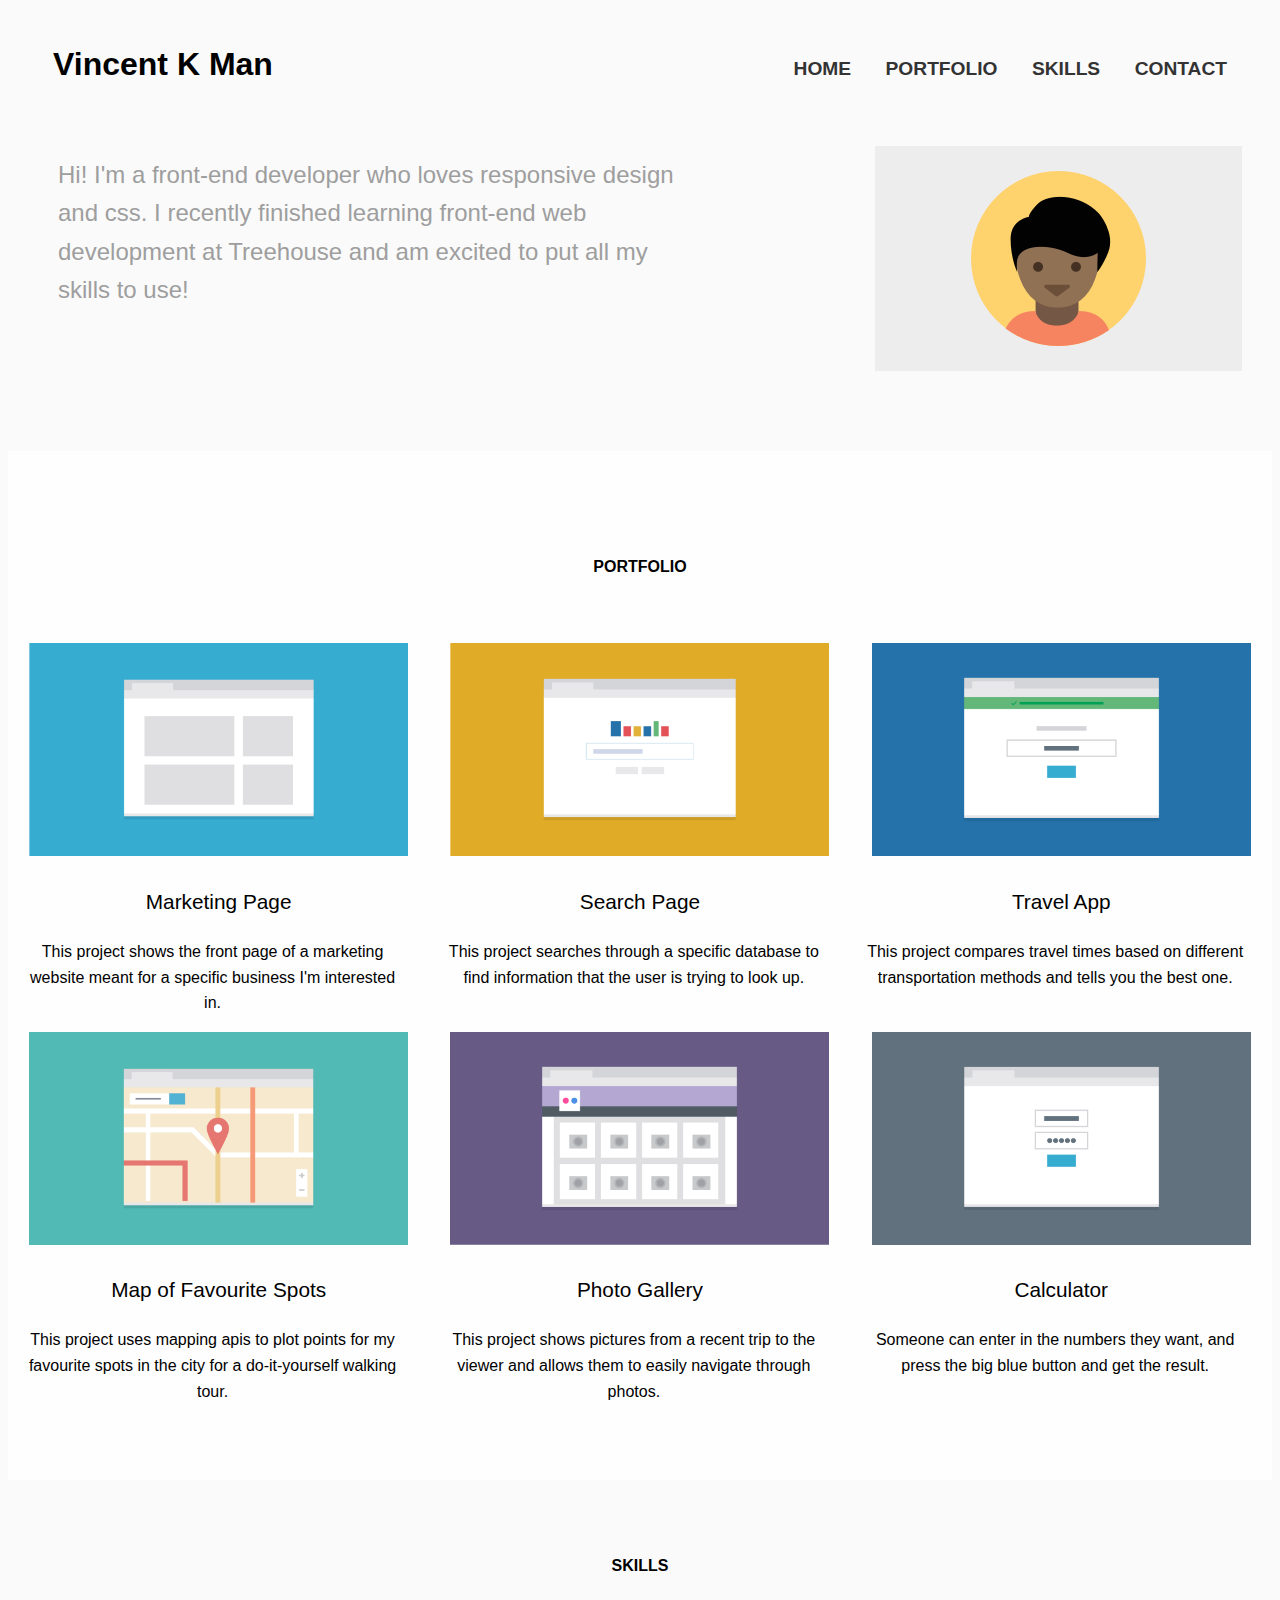
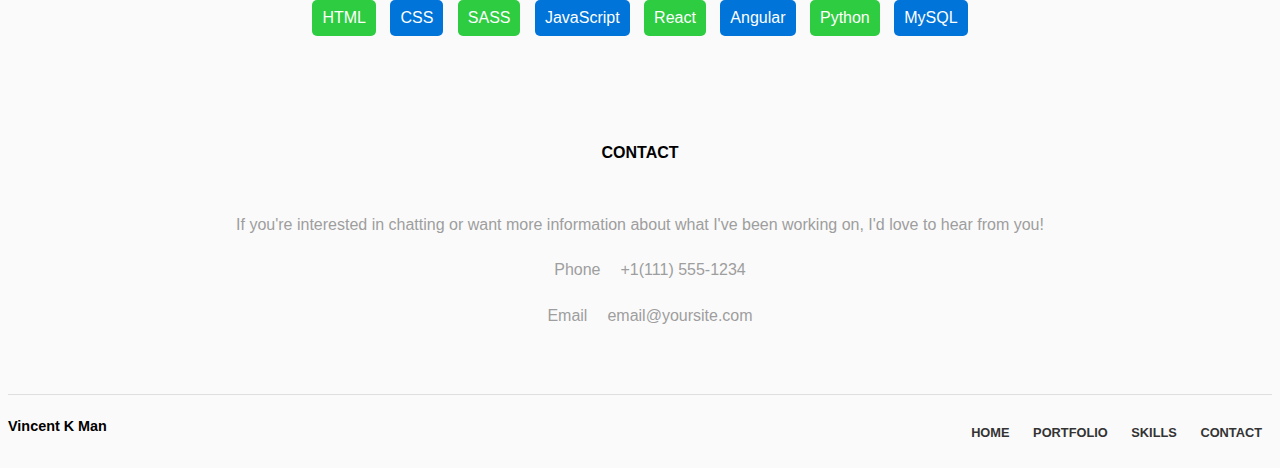
==== Project 2 - Mobile-first Responsive Layout/index.html @ 392c2dca "Project 2" ====
<!DOCTYPE html>
<html lang="en" dir="ltr">
  <head>
    <meta charset="utf-8">
    <title>Vincent K Man Portfolio</title>
    <meta name="viewport" content="width=device-width, initial-scale=1.0">
    <link rel="stylesheet" href="css/style.css">
    <link href="https://fonts.googleapis.com/css?family=Muli%7CRoboto:400,300,500,700,900"
    rel="stylesheet">
    <link href="https://fonts.googleapis.com/css?family=Righteous" rel="stylesheet">
    <link rel="stylesheet" href="css/normalize.css">
  </head>
  <body>
    <header id="top">
      <div class="clearfix">
        <h1>Vincent K Man</h1>
        <nav class="top-nav nav">
          <ul>
            <li><a href="#top">HOME</a></li>
            <li><a href="#portfolio">PORTFOLIO</a></li>
            <li><a href="#skills">SKILLS</a></li>
            <li><a href="#contact">CONTACT</a></li>
          </ul>
        </nav>
      </div>
      <section class="intro clearfix">
        <img src="img/responsive-layout-profile.png" alt="responsive-layout-profile" />
        <p>Hi! I'm a front-end developer who loves responsive design and css. I recently finished learning front-end web development at Treehouse and am excited to put all my skills to use!</p>
      </section>
    </header>
    <main>
      <section id="portfolio">
      <h2>PORTFOLIO</h2>
      <div class="portfolio-row">
        <div class="portfolio-col">
          <img src="img/portfolio-1.png" alt="Marketing Page" />
          <h3>Marketing Page</h3>
          <p>This project shows the front page of a marketing website meant for a specific business I'm interested in.</p>
        </div>
        <div class="portfolio-col">
          <img src="img/portfolio-2.png" alt="Search Page" />
          <h3>Search Page</h3>
          <p>This project searches through a specific database to find information that the user is trying to look up.</p>
        </div>
        <div class="portfolio-col">
          <img src="img/portfolio-3.png" alt="Travel App" />
          <h3>Travel App</h3>
          <p>This project compares travel times based on different transportation methods and tells you the best one.</p>
        </div>
        <div class="portfolio-col">
          <img src="img/portfolio-4.png" alt="Map of Favourite Spots" />
          <h3>Map of Favourite Spots</h3>
          <p>This project uses mapping apis to plot points for my favourite spots in the city for a do-it-yourself walking tour.</p>
        </div>
        <div class="portfolio-col">
          <img src="img/portfolio-5.png" alt="Photo Gallery" />
          <h3>Photo Gallery</h3>
          <p>This project shows pictures from a recent trip to the viewer and allows them to easily navigate through photos.</p>
        </div>
        <div class="portfolio-col">
          <img src="img/portfolio-6.png" alt="Calculator" />
          <h3>Calculator</h3>
          <p>Someone can enter in the numbers they want, and press the big blue button and get the result.</p>
        </div>
        </section>
      </div>
    </div>
    <section id="skills">
      <h2>SKILLS</h2>
      <ul>
        <li>HTML</li>
        <li>CSS</li>
        <li>SASS</li>
        <li>JavaScript</li>
        <li>React</li>
        <li>Angular</li>
        <li>Python</li>
        <li>MySQL</li>
      </ul>
    </section>
    <section id="contact">
      <h2>CONTACT</h2>
      <div class="contact-items">
        <ul>
          <li>If you're interested in chatting or want more information about what I've been working on, I'd love to hear from you!</li>
          <li><span>Phone</span><strong><a href="tel:+1-111-555-1234">+1(111) 555-1234</a></strong></li>
          <li><span>Email</span><strong><a href="mailto:example@email.com">email@yoursite.com</a></strong></li>
        </ul>
      </div>
    </section>
  </main>
    <footer>
      <h2>Vincent K Man</h2>
      <span><a href="#top" class="back-to-top">BACK TO TOP</a></span>
      <nav class="bottom-nav nav">
        <ul>
          <li><a href="#top">HOME</a></li>
          <li><a href="#portfolio">PORTFOLIO</a></li>
          <li><a href="#skills">SKILLS</a></li>
          <li><a href="#contact">CONTACT</a></li>
        </ul>
      </nav>
    </footer>
  </body>
</html>
---- Project 2 - Mobile-first Responsive Layout/css/style.css ----
/* Global Layout Set-up */

* {
  box-sizing: border-box;
}

body {
  font-family: 'Open Sans', sans-serif;
  text-align: center;
  line-height: 1.6;
  background-color: #fafafa;
}

img {
  max-width: 90%;
  transition:  all .6s;
}

img:hover {
  transform: scale(1.2) rotate(-5deg);
}

/* Link Styles */

a {
  text-decoration: none;
  color: #333333;
}

a:hover {
  color: #999999;
}

/* Section Styles */

h2 {
  font-size: 1em;
  font-weight: 700;
}

h3 {
  font-size: 1.3em;
  font-weight: 400;
}

/* Section Styles: Navigation */

#top h1 {
  font-size: 2em;
}

.top-nav ul {
  padding: 0;
}

#top h1,
.top-nav li a {
  display: block;
  padding: 10px 15px;
}

.top-nav a {
  font-size: 1.2em;
  font-weight: 700;
}

.top-nav ul {
  padding-top: 25px;
}

.top-nav li {
  background-color: white;
  margin-bottom: 5px;
}

.nav ul {
  list-style-type: none;
}

.nav a,
.back-to-top {
  transition: all .5s;
}

.nav a:hover {
  color: #999999;
}

/* Section Styles: Introduction */

.intro img {
  margin-top: 10px;
  max-width: 60%;
}

.intro p {
  font-size: 1.4em;
  font-weight: 300;
  color: #9e9e9e;
  padding: 10px 0;
}

/* Section Styles: Portfolio */

#portfolio {
  background-color: #FEFEFE;
  text-align: center;
}

#portfolio h2 {
  padding-top: 70px;
  padding-bottom: 50px;
}

#portfolio p {
  font-size: 1em;
  font-weight: 200;
  max-width: 90%;
  margin-left: 15px;
}

.portfolio-row {
  padding-bottom: 60px;
}

/* Section Styles: Skills */

#skills h2 {
  padding-top: 60px;
}

#skills ul {
  padding: 0;
}

#skills li {
  border-radius: 5px;
  display: inline-block;
  background: #0074D9;
  color: #FEFEFE;
  padding: 5px 10px;
  margin: 5px;
}

  #skills li:nth-child(odd) {
  background: #2ECC40;
}

/* Section Styles: Contact */

#contact {
  font-weight: 100;
  padding: 20px 0 30px 0;
  border-bottom: 1px solid #dedede;
}

#contact h2 {
  padding: 50px 0 30px 0;
}

#contact ul {
  list-style-type: none;
  padding: 0;
}

.contact-items li {
  color: #9e9e9e;
  padding-bottom: 20px;
}

.contact-items li span {
  margin: 0 20px;
}

.contact-items li span,
.contact-items li a {
  color: #9e9e9e;
}

/* Section Styles: Footer */

footer h2 {
  float: left;
  font-size: .9em;
  margin: 20px 0 30px 0;
}

.back-to-top {
  float: right;
  font-size: .8em;
  font-weight: 700;
  padding-top: 20px;
}

.bottom-nav {
  float: right;
}

.bottom-nav {
  display: none;
}

/* Float clearfix */

.clearfix::after {
  content: " ";
  display: table;
  clear: both;
}

/* Styles for tablet screens */
@media screen and (min-width: 768px) {

  nav {
    margin-top: -40px;
  }

  .top-nav {
    margin-right: 30px;
  }

  .top-nav li {
    display: inline-block;
    background-color: #fafafa;
  }

  .intro p {
    text-align: left;
    margin-left: 50px;
    max-width: 50%;
    font-size: 1.5em;
  }

  .intro img {
    margin: 0 30px;
    padding-bottom: 50px;
  }

  .intro img,
  .bottom-nav  {
    float: right;
  }

  #portfolio {
    padding-top: 20px;
  }

  .portfolio-row {
    display: flex;
		flex-wrap: wrap;
  }

  .portfolio-col {
		width: 50%;
	}

  .back-to-top {
    display: none;
  }

  .bottom-nav {
    display: block;
    font-size: .8em;
    font-weight: 700;
    padding-top: 50px;
  }

  .bottom-nav li {
    display: inline;
    padding: 15px 10px;
  }
}

/* Styles for Desktop screens */
@media screen and (min-width: 1024px) {

  #top h1 {
    float: left;
    margin-left: 30px;
  }

  nav {
    margin-top: -5px;
  }

  .top-nav {
    float: right;
  }

  .intro img {
    padding-bottom: 80px;
  }

  #portfolio {
    padding-top: 20px;
  }

  .portfolio-row {
    flex-direction: row;
    flex-wrap: wrap;
  }

  .portfolio-col {
    width: 33.33%;
  }

  .bottom-nav {
    padding-top: 20px;
  }
}
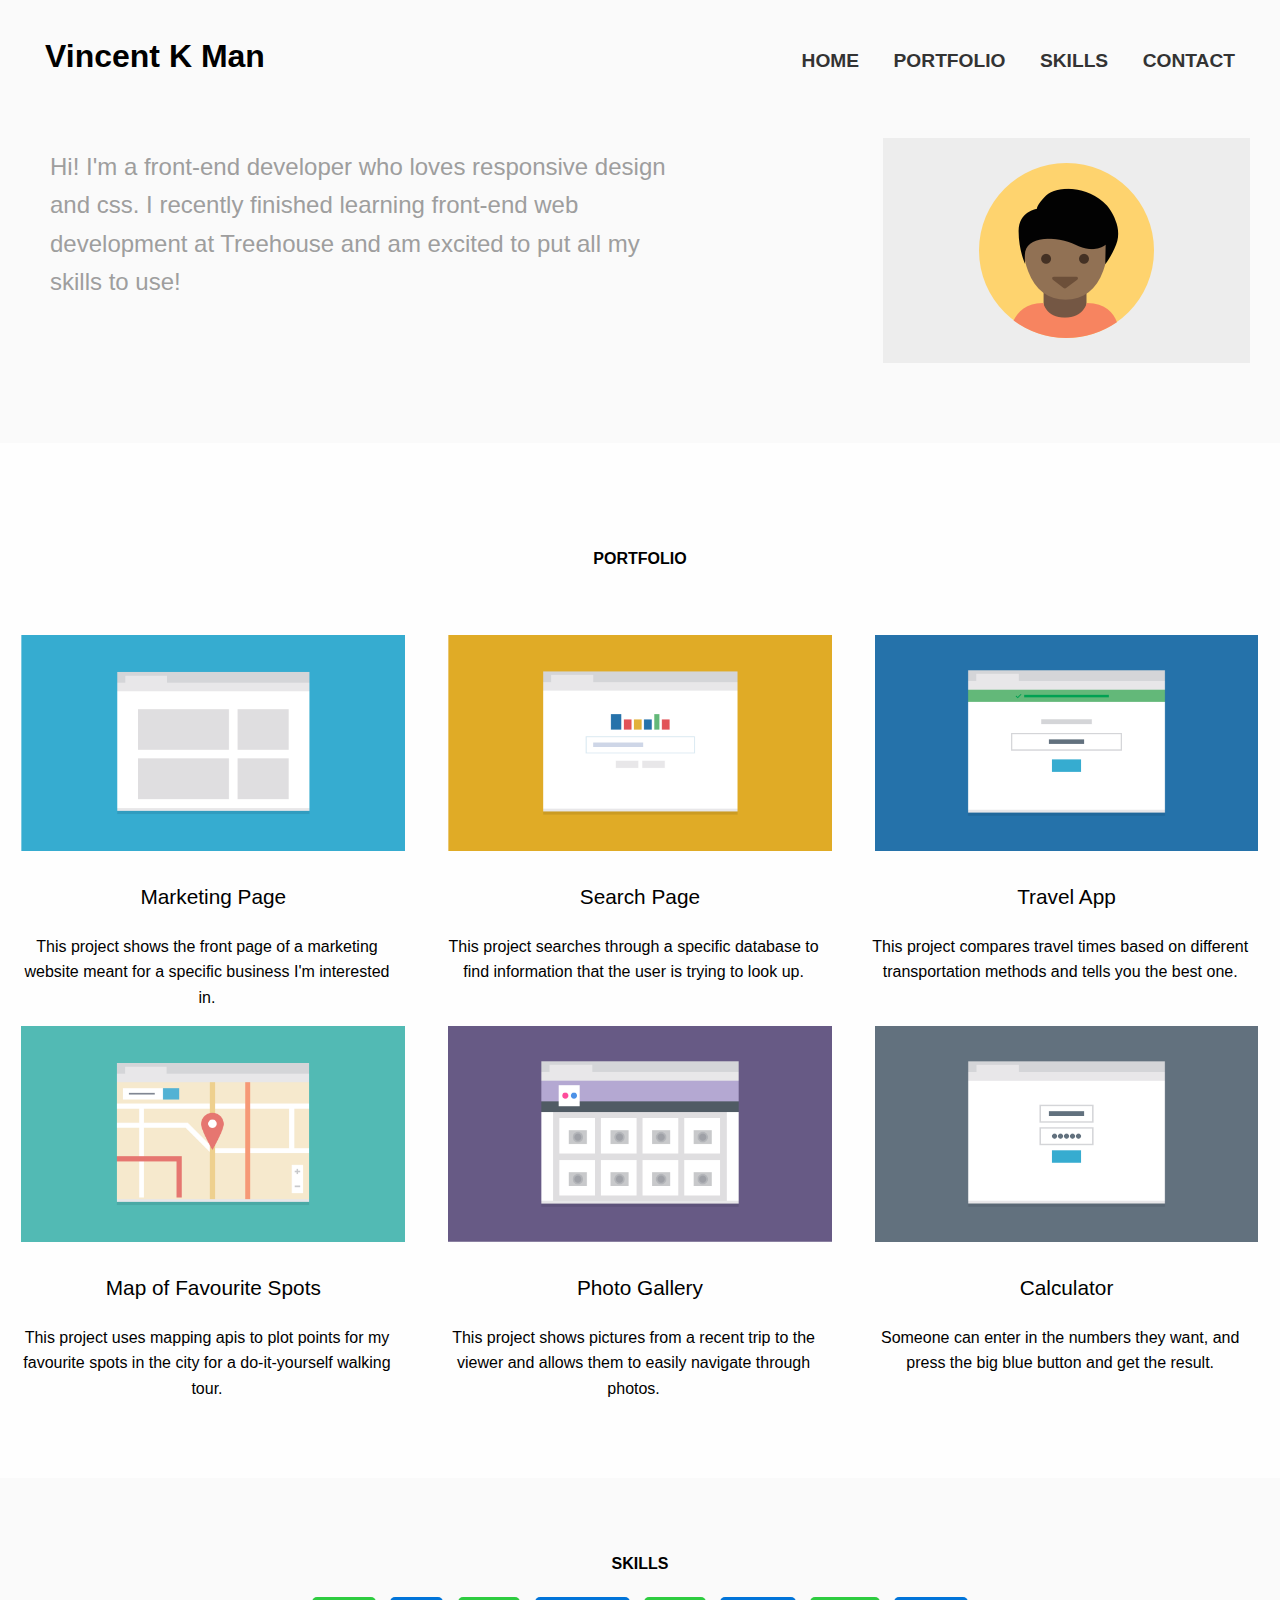
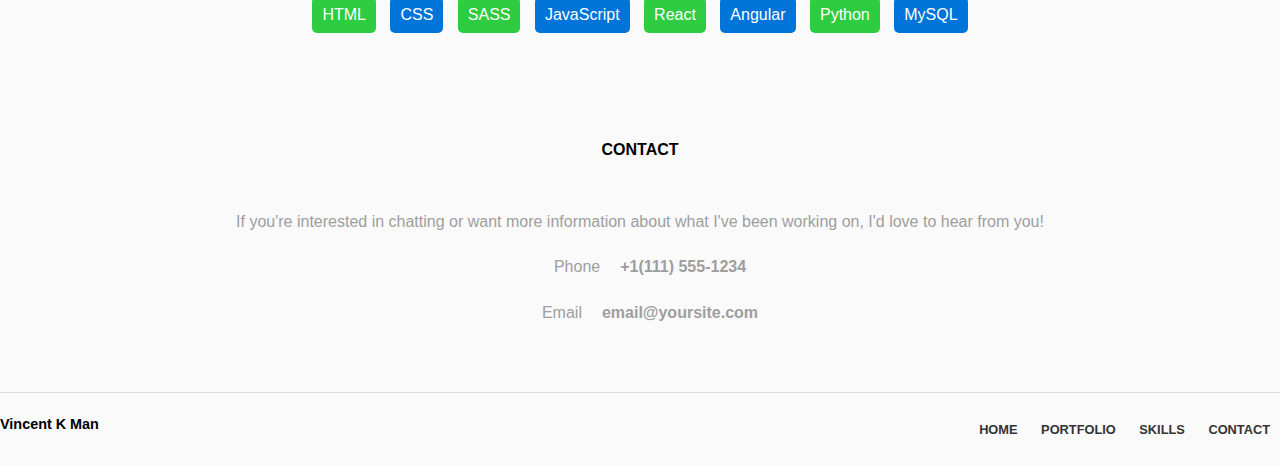
==== commit 8a62906c: "Project 2 - Mobile-first Responsive Layout" ====
--- a/Project 2 - Mobile-first Responsive Layout/index.html
+++ b/Project 2 - Mobile-first Responsive Layout/index.html
@@ -23,13 +23,13 @@
           </ul>
         </nav>
       </div>
-      <section class="intro clearfix">
+      <div class="intro clearfix">
         <img src="img/responsive-layout-profile.png" alt="responsive-layout-profile" />
         <p>Hi! I'm a front-end developer who loves responsive design and css. I recently finished learning front-end web development at Treehouse and am excited to put all my skills to use!</p>
-      </section>
+      </div>
     </header>
     <main>
-      <section id="portfolio">
+      <div id="portfolio">
       <h2>PORTFOLIO</h2>
       <div class="portfolio-row">
         <div class="portfolio-col">
@@ -62,23 +62,22 @@
           <h3>Calculator</h3>
           <p>Someone can enter in the numbers they want, and press the big blue button and get the result.</p>
         </div>
-        </section>
       </div>
     </div>
-    <section id="skills">
-      <h2>SKILLS</h2>
-      <ul>
-        <li>HTML</li>
-        <li>CSS</li>
-        <li>SASS</li>
-        <li>JavaScript</li>
-        <li>React</li>
-        <li>Angular</li>
-        <li>Python</li>
-        <li>MySQL</li>
-      </ul>
-    </section>
-    <section id="contact">
+  <div id="skills">
+    <h2>SKILLS</h2>
+    <ul>
+      <li>HTML</li>
+      <li>CSS</li>
+      <li>SASS</li>
+      <li>JavaScript</li>
+      <li>React</li>
+      <li>Angular</li>
+      <li>Python</li>
+      <li>MySQL</li>
+    </ul>
+    </div>
+    <div id="contact">
       <h2>CONTACT</h2>
       <div class="contact-items">
         <ul>
@@ -87,7 +86,7 @@
           <li><span>Email</span><strong><a href="mailto:example@email.com">email@yoursite.com</a></strong></li>
         </ul>
       </div>
-    </section>
+    </div>
   </main>
     <footer>
       <h2>Vincent K Man</h2>
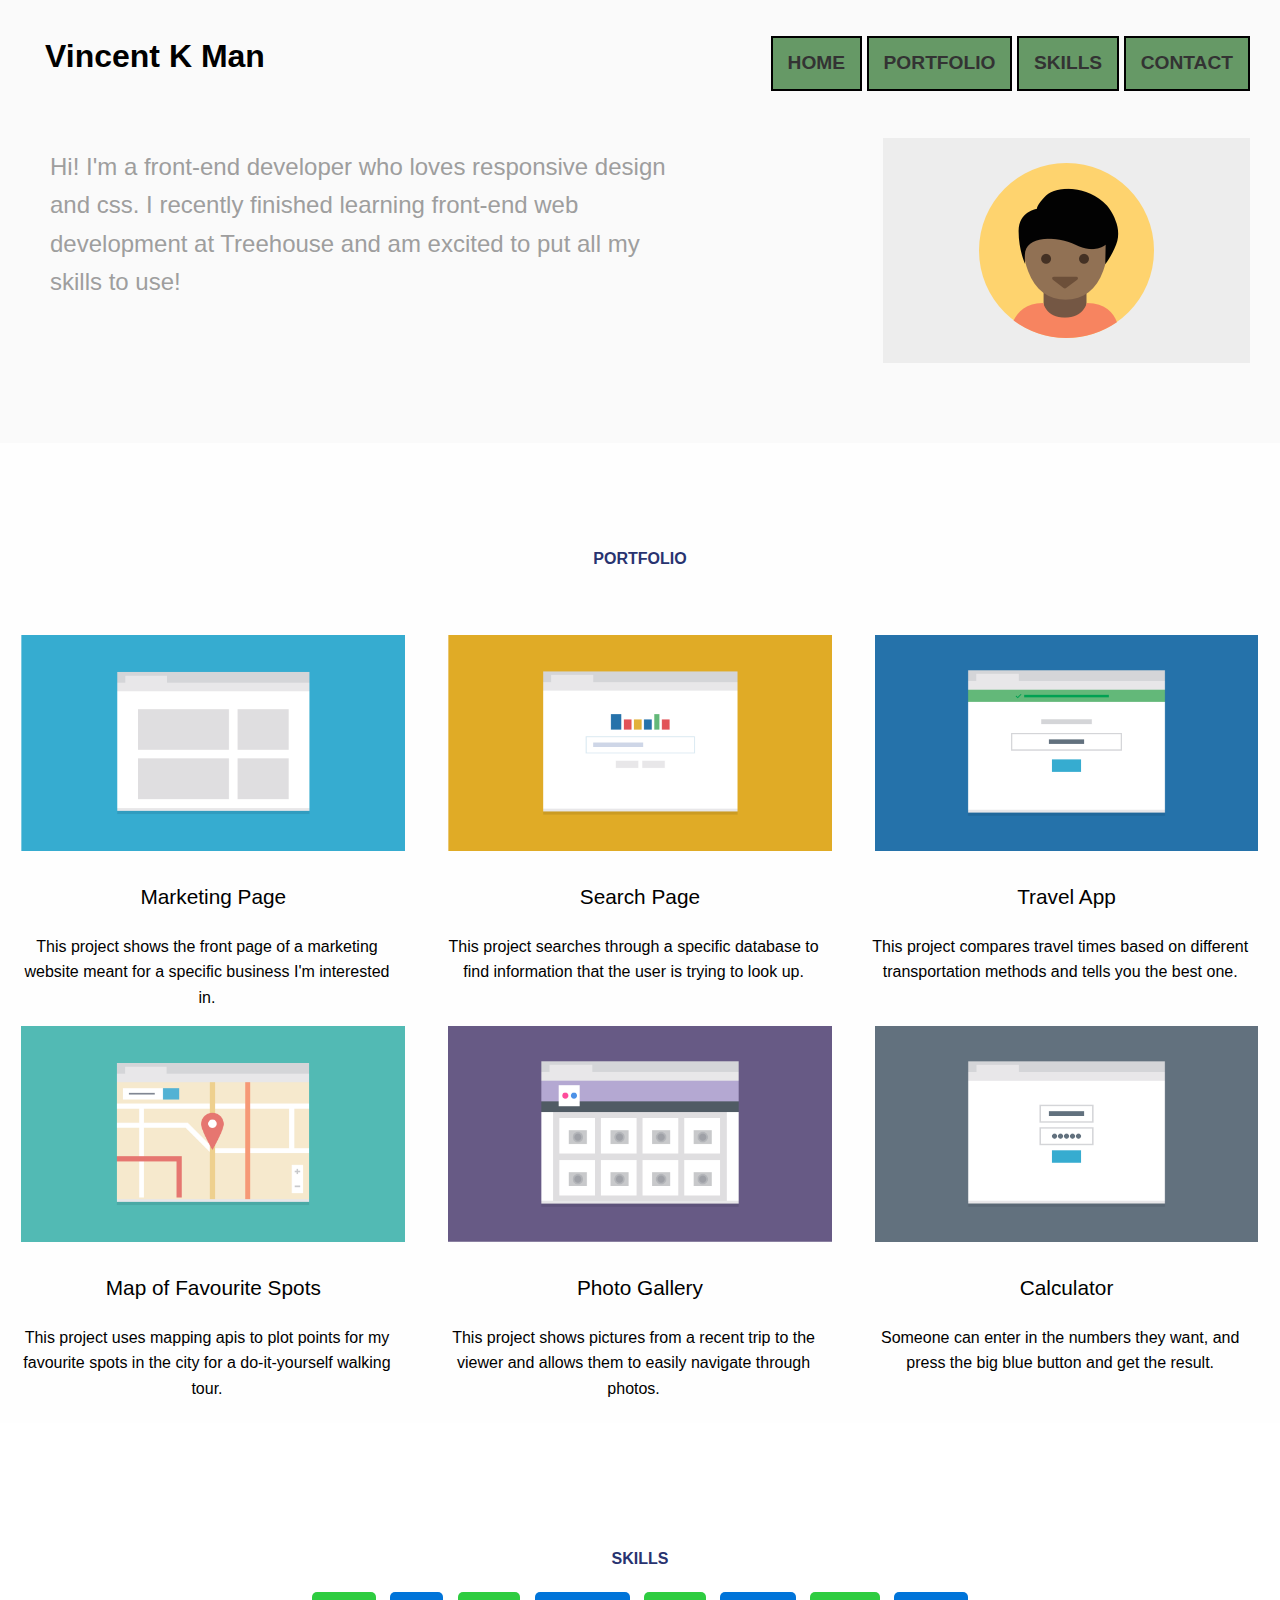
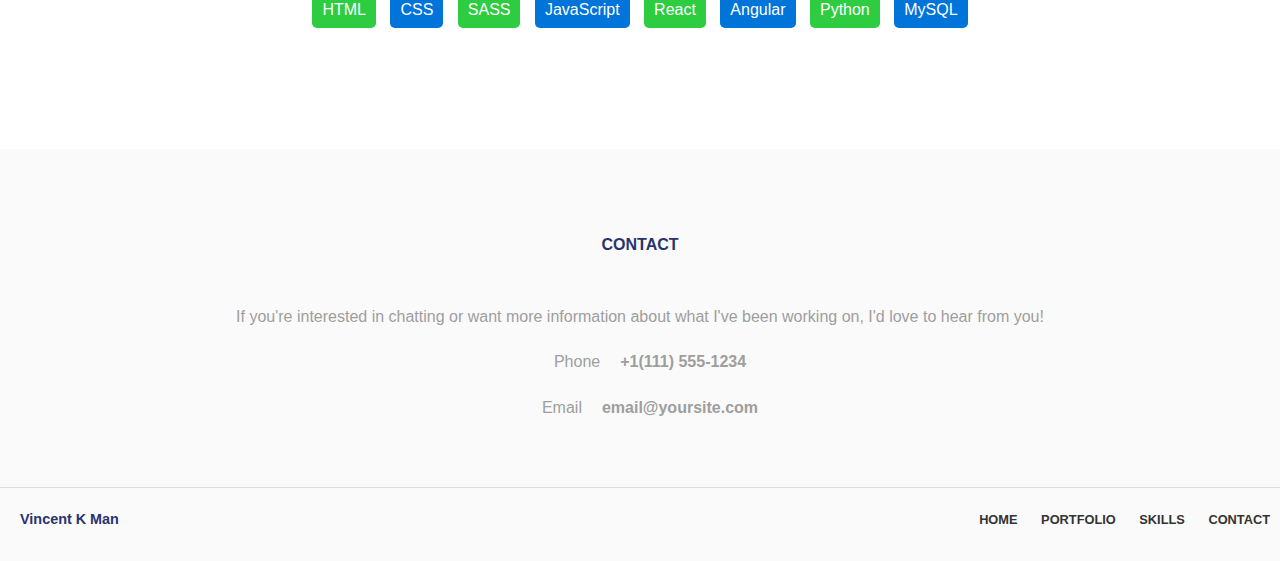
==== commit d828224f: "Project 2 - Mobile-first Responsive Layout" ====
--- a/Project 2 - Mobile-first Responsive Layout/index.html
+++ b/Project 2 - Mobile-first Responsive Layout/index.html
@@ -13,7 +13,7 @@
   <body>
     <header id="top">
       <div class="clearfix">
-        <h1>Vincent K Man</h1>
+        <h1 class="name">Vincent K Man</h1>
         <nav class="top-nav nav">
           <ul>
             <li><a href="#top">HOME</a></li>
--- a/Project 2 - Mobile-first Responsive Layout/css/style.css
+++ b/Project 2 - Mobile-first Responsive Layout/css/style.css
@@ -36,6 +36,7 @@
 h2 {
   font-size: 1em;
   font-weight: 700;
+  color: #283370;
 }
 
 h3 {
@@ -62,6 +63,12 @@
 .top-nav a {
   font-size: 1.2em;
   font-weight: 700;
+  background-color:#669966;
+  border: 2px solid #000;
+}
+
+.top-nav a:hover {
+  background-color: #006699;
 }
 
 .top-nav ul {
@@ -120,10 +127,15 @@
 }
 
 .portfolio-row {
-  padding-bottom: 60px;
+  padding-bottom: 5px;
 }
 
 /* Section Styles: Skills */
+
+#skills {
+  background-color: white;
+  padding: 50px 0 100px 0;
+}
 
 #skills h2 {
   padding-top: 60px;
@@ -183,13 +195,14 @@
   float: left;
   font-size: .9em;
   margin: 20px 0 30px 0;
+  padding-left: 20px;
 }
 
 .back-to-top {
   float: right;
   font-size: .8em;
   font-weight: 700;
-  padding-top: 20px;
+  padding: 20px 20px 0 0;
 }
 
 .bottom-nav {
@@ -305,6 +318,6 @@
   }
 
   .bottom-nav {
-    padding-top: 20px;
-  }
-}
+    padding-top: 15px;
+  }
+}
